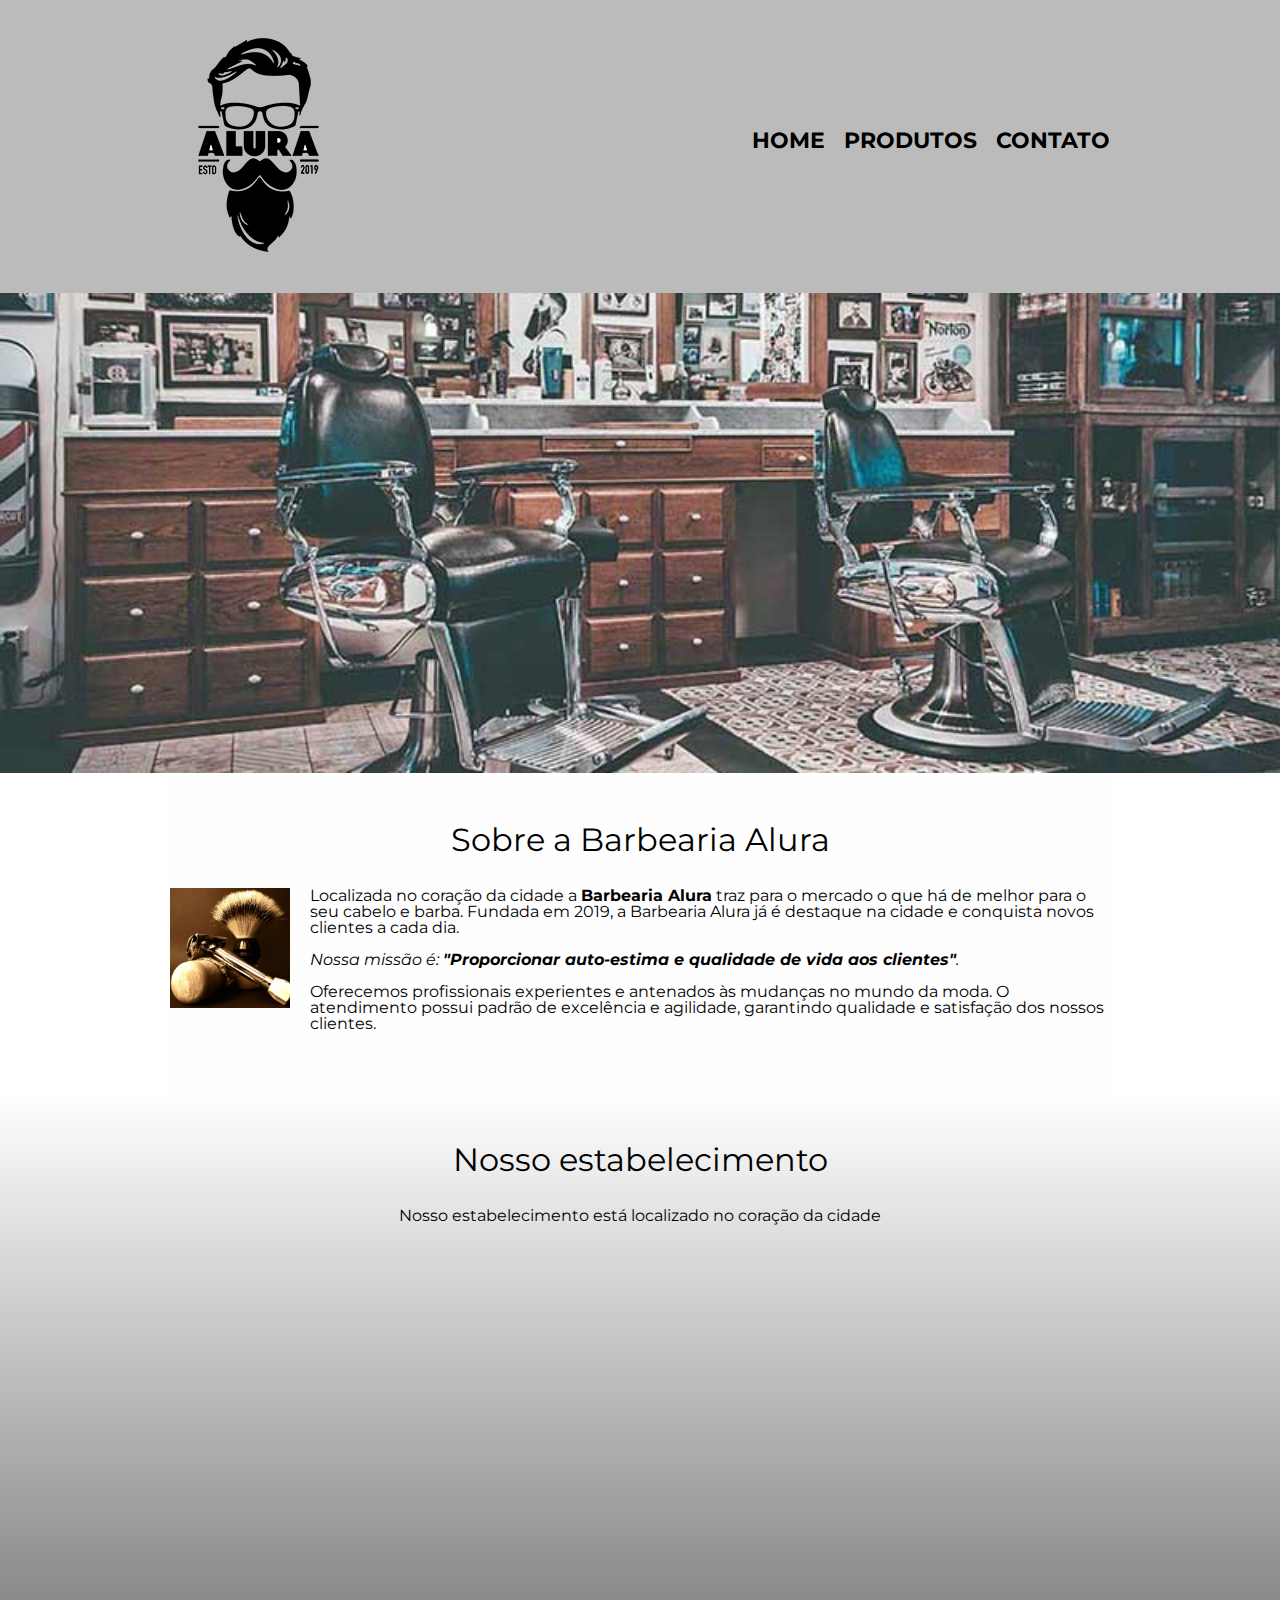
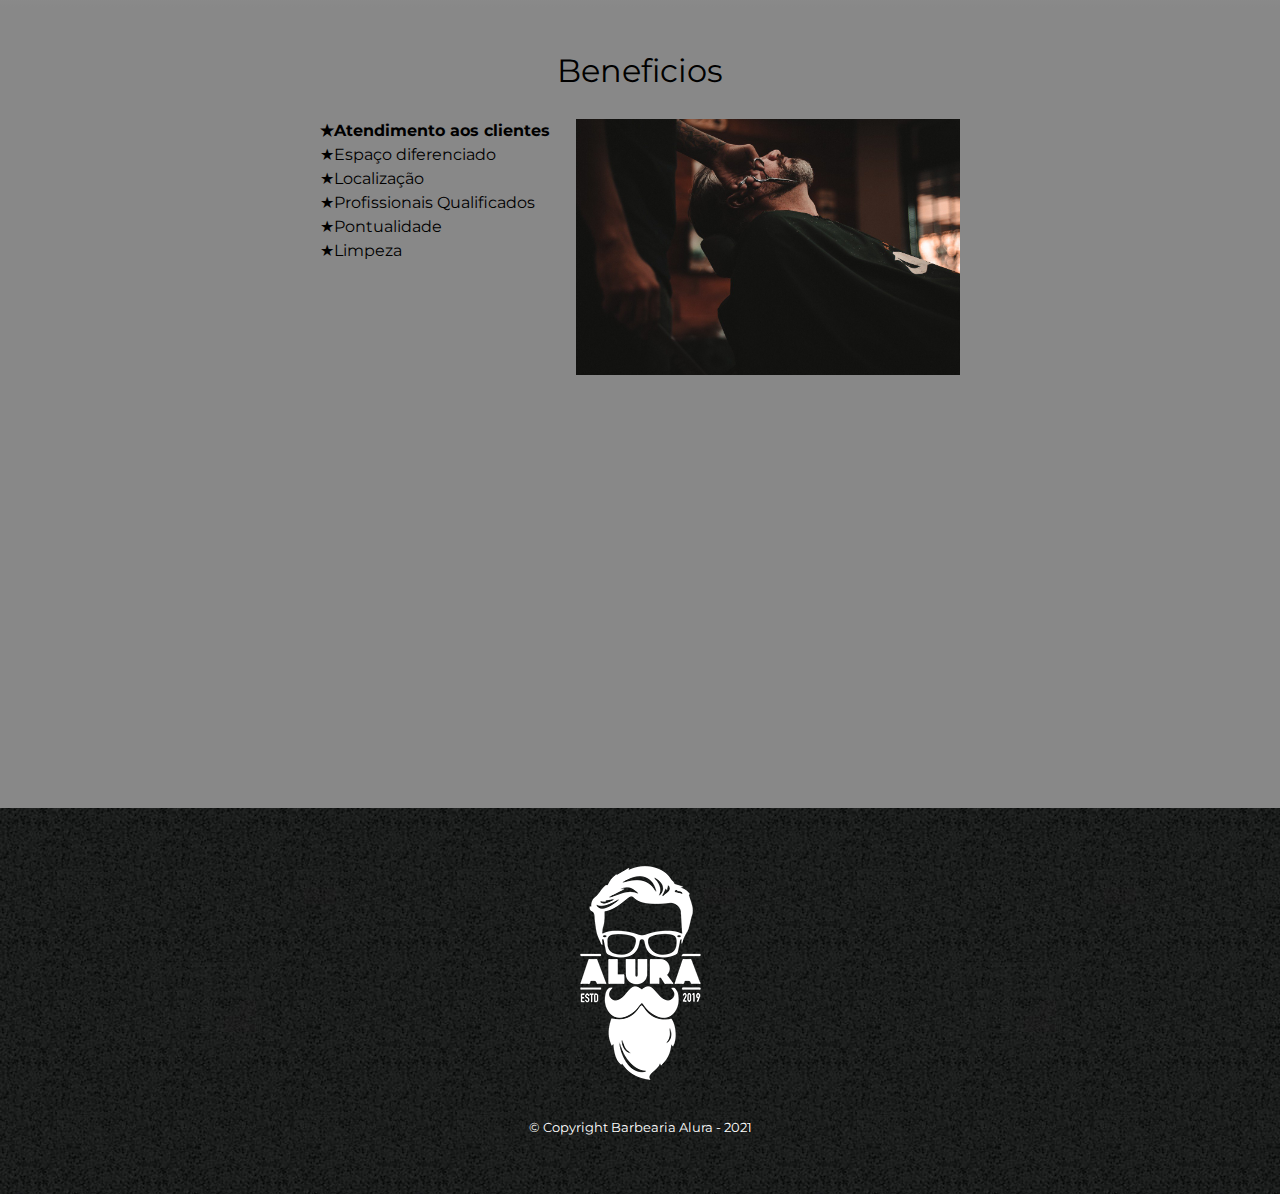
==== AluraHtmlCSS/index.html @ 90cfe1a6 "envio" ====
<!DOCTYPE html>
<html lang="pt-br">
    <head>
        <meta charset="UTF-8">
        <title>Barbearia Alura</title>

        <link rel="stylesheet" href="reset.css">
        <link rel="stylesheet" href="style.css">
        <link href="https://fonts.googleapis.com/css?family=Montserrat&display=swap" rel="stylesheet">
    </head>
    <body>
        <header>
            <div class="caixa">
                <h1><img src="logo.png"></h1>
                <nav>
                    <ul class="navegacao">
                        <li><a href="index.html">Home</a></li>
                        <li><a href="produtos.html">Produtos</a></li>
                        <li><a href="contato.html">Contato</a></li>
                    </ul>
                </nav>
            </div>
        </header>

        <img class="banner" src="banner.jpg">

        <main>
            
            <section class="principal">
                <h2 class="titulo-principal">Sobre a Barbearia Alura</h2>

                <img class="utensilios" src="utensilios.jpg" alt="Utensílios de um barbeiro." />

                <p>Localizada no coração da cidade a <strong>Barbearia Alura</strong> traz para o mercado o que há de melhor para o seu
                    cabelo e barba.
                    Fundada em 2019, a Barbearia Alura já é destaque na cidade e conquista novos clientes a cada dia.</p>
            
                <p id="missao"><em>Nossa missão é: <strong> "Proporcionar auto-estima e qualidade de vida aos clientes"</strong>.</em></p>
            
                <p>Oferecemos profissionais experientes e antenados às mudanças no mundo da moda.
                    O atendimento possui padrão de excelência e agilidade, garantindo qualidade e satisfação dos nossos clientes.</p>   
            </section>

            <section class="mapa">
                <h3 class="titulo-principal">Nosso estabelecimento</h3>
                <p>Nosso estabelecimento está localizado no coração da cidade</p>

                <div class="mapa-conteudo">
                    <iframe src="https://www.google.com/maps/embed?pb=!1m18!1m12!1m3!1d234115.93711207743!2d-46.52260023273083!3d-23.530289720496096!2m3!1f0!2f0!3f0!3m2!1i1024!2i768!4f13.1!3m3!1m2!1s0x94ce5a2b2ed7f3a1%3A0xab35da2f5ca62674!2sCaelum%20-%20Escola%20de%20Tecnologia!5e0!3m2!1spt-BR!2sbr!4v1616711136374!5m2!1spt-BR!2sbr" 
                width="100%" height="300" style="border:0;" allowfullscreen="" loading="lazy"></iframe>
                </div>

            </section>

            <section class="beneficios">
                <h3 class="titulo-principal">Beneficios</h3>

                <div class="conteudo-beneficios">
                    <ul class="lista-beneficios">
                        <li class="itens">Atendimento aos clientes</li>
                        <li class="itens">Espaço diferenciado</li>
                        <li class="itens">Localização </li>
                        <li class="itens">Profissionais Qualificados</li>
                        <li class="itens">Pontualidade </li>
                        <li class="itens">Limpeza </li>
                    </ul><img src="beneficios.jpg" class="imagem-beneficios">
                </div>

                <div class="video">
                    <iframe width="560" height="315" src="https://www.youtube.com/embed/wcVVXUV0YUY" frameborder="0" allow="accelerometer; 
                    autoplay; encrypted-media; gyroscope; picture-in-picture" allowfullscreen></iframe> 
                </div>
                
            </section>
        </main>
    </body>
        
    <footer>
        <img src="logo-branco.png" alt="logo">
        <p class="copyright">&copy; Copyright Barbearia Alura - 2021</p>
    </footer>
</html>
---- AluraHtmlCSS/style.css ----
body {
    font-family: 'Montserrat', sans-serif;
}

header {
    background: #BBBBBB;
    padding: 20px 0;
}

.caixa {
    position: relative;
    width: 940px;
    margin: 0 auto;
}

nav {
    position: absolute;
    top: 110px;
    right: 0;
}

nav li {
    display: inline;
    margin: 0 0 0 15px;

}

nav a {
    text-transform: uppercase;
    color: #000000;
    font-weight: bold;
    font-size: 22px;
    text-decoration: none;
}

nav a:hover {
    color: #C78C19;
    text-decoration: underline;
}

.produtos {
    width: 940px;
    margin: 0 auto;
    padding: 50px 0;
}

.produtos li {
    display: inline-block;
    text-align: center;
    width: 30%;
    vertical-align: top;
    margin: 0 1.5%;
    padding: 30px 20px;
    box-sizing: border-box;
    border: 2px solid #000000;
    border-radius: 10px;
}

.produtos li:hover {
    border-color: #C78C19;

    cursor: pointer;
}

.produtos li:active {
    border-color: #088C19;
    cursor: pointer;
}

.produtos li:hover h2 {
    font-size: 34px;
}

.produtos h2 {
    font-size: 30px;
    font-weight: bold;
}

.produto-descricao {
    font-size: 18px;
}

.produto-preco {
    font-size: 22px;
    font-weight: bold;
    margin-top: 10px;
}

footer {
    text-align: center;
    background: url("bg.jpg");
    padding: 40px 0;
}

.copyright {
    color: #FFFFFF;
    font-size: 13px;
    margin: 20px 0;
}

main {}

form {
    margin: 40px 0;
}

form label,
form legend {
    display: block;
    font-size: 20px;
    margin: 0 0 10px;
}

.input-padrao {
    display: block;
    margin: 0 0 20px;
    padding: 10px 25px;
    width: 50%;
}

.checkbox {
    margin: 20px 0px;
}

.enviar {
    width: 40%;
    padding: 15px 0;
    background: orange;
    color: white;
    font-weight: bold;
    font-size: 18px;
    border: none;
    border-radius: 5px;
    transition: 1s all;
    cursor: pointer;
}

.enviar:hover {
    background: darkorange;
    transform: scale(1.2);
}

table {
    margin: 20px 0 40px;
}

thead {
    background: #555555;
    color: #ffffff;
    font-weight: bold;
}

td,
th {
    border: 1px solid #000000;
    padding: 8px 15px;
}

/* css da página inicial */
.banner {
    width: 100%;
}

.titulo-principal {
    text-align: center;
    font-size: 2em;
    margin: 0 0 1em;
    clear: left;
    /*margin: 0 0 1em; margin antiga*/
}

.principal {
    padding: 3em 0;
    background: #FEFEFE;
    width: 940px;
    margin: 0 auto;
}

.principal p {
    margin: 0 0 1em;
}

.principal strong {
    font-weight: bold;
}

.principal em {
    font-style: italic;
}

.utensilios {
    width: 120px;
    float: left;
    margin: 0 20px 20px 0;
}

.mapa {
    padding: 3em 0;
    background: linear-gradient(#FEFEFE, #888888);
}

.mapa-conteudo {
    width: 940px;
    margin: 0 auto;
}

.mapa p {
    margin: 0 0 2em;
    text-align: center;
}

.beneficios {
    padding: 3em 0;
    background: #888888;
}

.conteudo-beneficios {
    width: 640px;
    margin: 0 auto;
}

.lista-beneficios {
    width: 40%;
    display: inline-block;
    vertical-align: top;
}

.itens {
    line-height: 1.5em;
}

.itens:first-child {
    font-weight: bold;
}

.itens:before {
    content: "★";
}

.imagem-beneficios {
    width: 60%;
}

.video {
    width: 560px;
    margin: 2em auto;
}
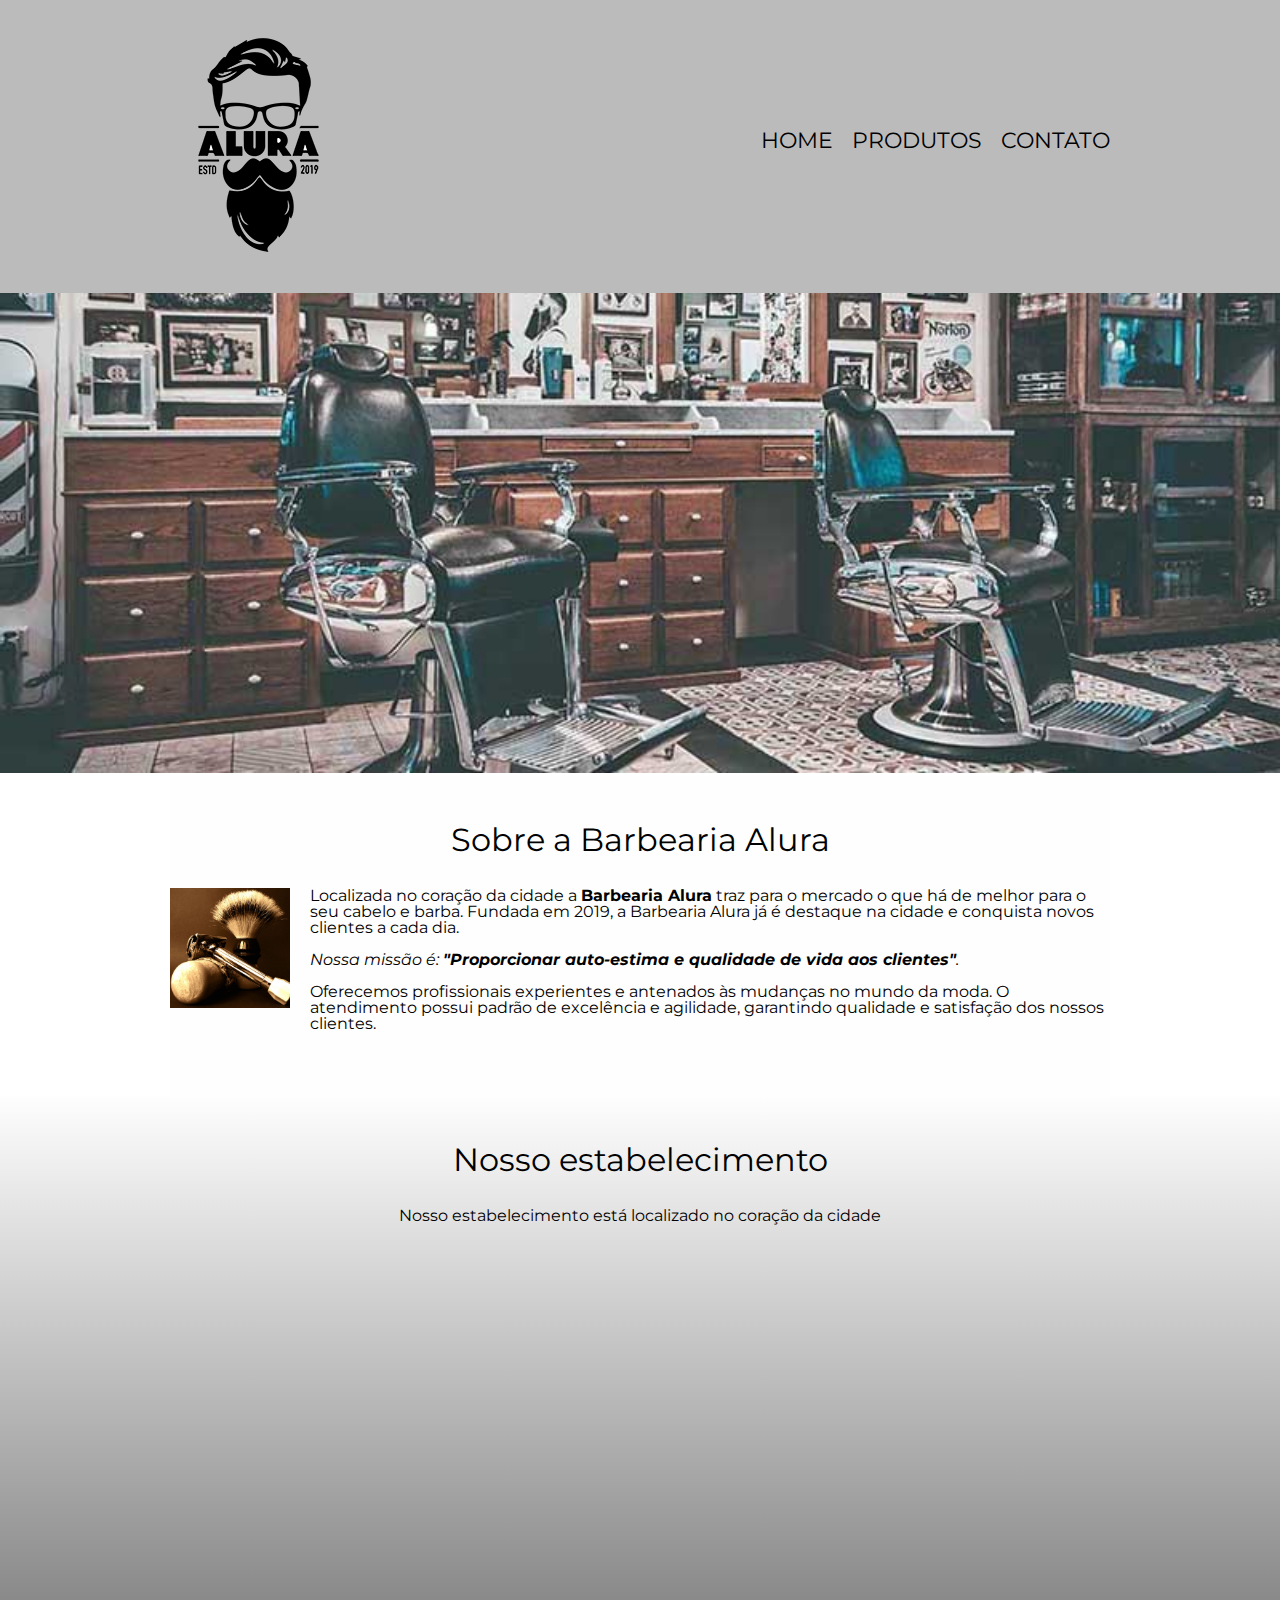
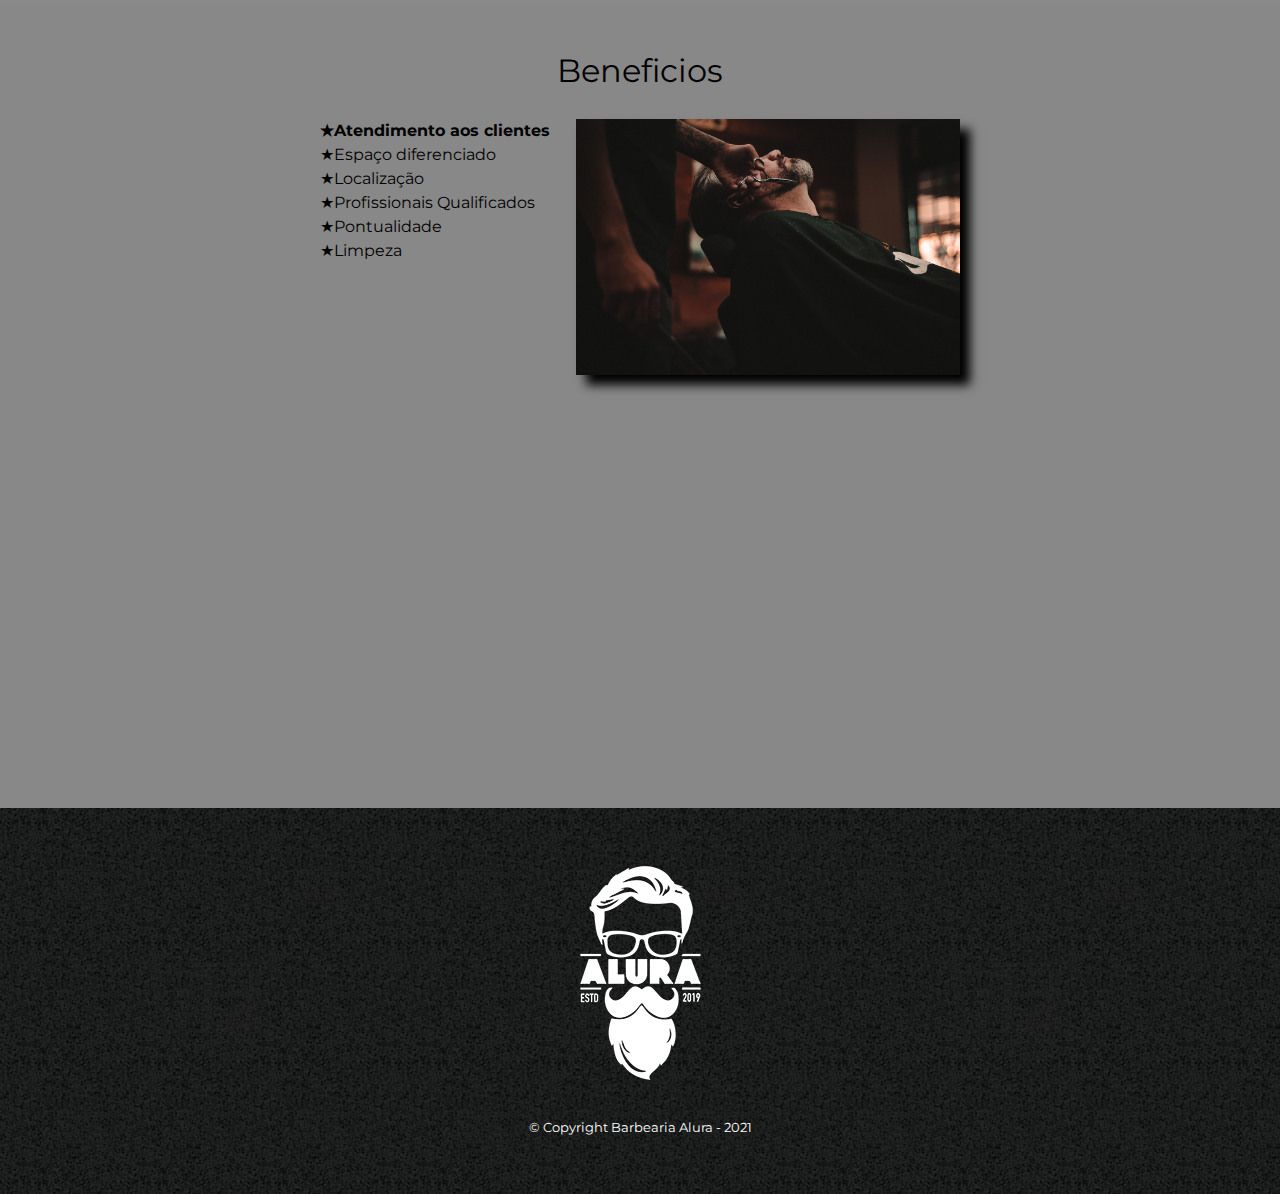
==== commit aeb8fa1a: "atualizacao responsiva" ====
--- a/AluraHtmlCSS/index.html
+++ b/AluraHtmlCSS/index.html
@@ -2,6 +2,7 @@
 <html lang="pt-br">
     <head>
         <meta charset="UTF-8">
+        <meta name="viewport" content="width=device-width">
         <title>Barbearia Alura</title>
 
         <link rel="stylesheet" href="reset.css">
@@ -67,7 +68,7 @@
                 </div>
 
                 <div class="video">
-                    <iframe width="560" height="315" src="https://www.youtube.com/embed/wcVVXUV0YUY" frameborder="0" allow="accelerometer; 
+                    <iframe width="100%" height="315" src="https://www.youtube.com/embed/wcVVXUV0YUY" frameborder="0" allow="accelerometer; 
                     autoplay; encrypted-media; gyroscope; picture-in-picture" allowfullscreen></iframe> 
                 </div>
                 
--- a/AluraHtmlCSS/style.css
+++ b/AluraHtmlCSS/style.css
@@ -28,7 +28,6 @@
 nav a {
     text-transform: uppercase;
     color: #000000;
-    font-weight: bold;
     font-size: 22px;
     text-decoration: none;
 }
@@ -101,7 +100,7 @@
 main {}
 
 form {
-    margin: 40px 0;
+    margin: 40px;
 }
 
 form label,
@@ -137,11 +136,12 @@
 
 .enviar:hover {
     background: darkorange;
-    transform: scale(1.2);
+    transform: scale(1.1);
 }
 
 table {
     margin: 20px 0 40px;
+    margin-left: 40px;
 }
 
 thead {
@@ -239,9 +239,70 @@
 
 .imagem-beneficios {
     width: 60%;
+    opacity: 1;
+    transition: 400ms;
+    box-shadow: 10px 10px 10px #000000;
+}
+
+.imagem-beneficios:hover {
+    opacity: 0.3;
 }
 
 .video {
     width: 560px;
     margin: 2em auto;
+}
+
+@media screen and (max-width: 480px) {
+
+    .caixa,
+    .principal,
+    .conteudo-beneficios,
+    .mapa-conteudo,
+    .video,
+    .produtos {
+        width: auto;
+    }
+
+    .produtos li {
+        width: auto;
+        margin: 10px;
+    }
+
+    h1 {
+        text-align: center;
+    }
+
+    nav {
+        position: static;
+    }
+
+    ul {
+        width: auto;
+    }
+
+    ul img {
+        width: auto;
+    }
+
+    .lista-beneficios,
+    .imagem-beneficios {
+        width: 100%;
+    }
+
+    form {
+        margin: 20px;
+    }
+
+    .input-padrao {
+        padding: 12px;
+    }
+
+    .enviar {
+        width: 50%;
+    }
+
+    table {
+        margin-left: 20px;
+    }
 }